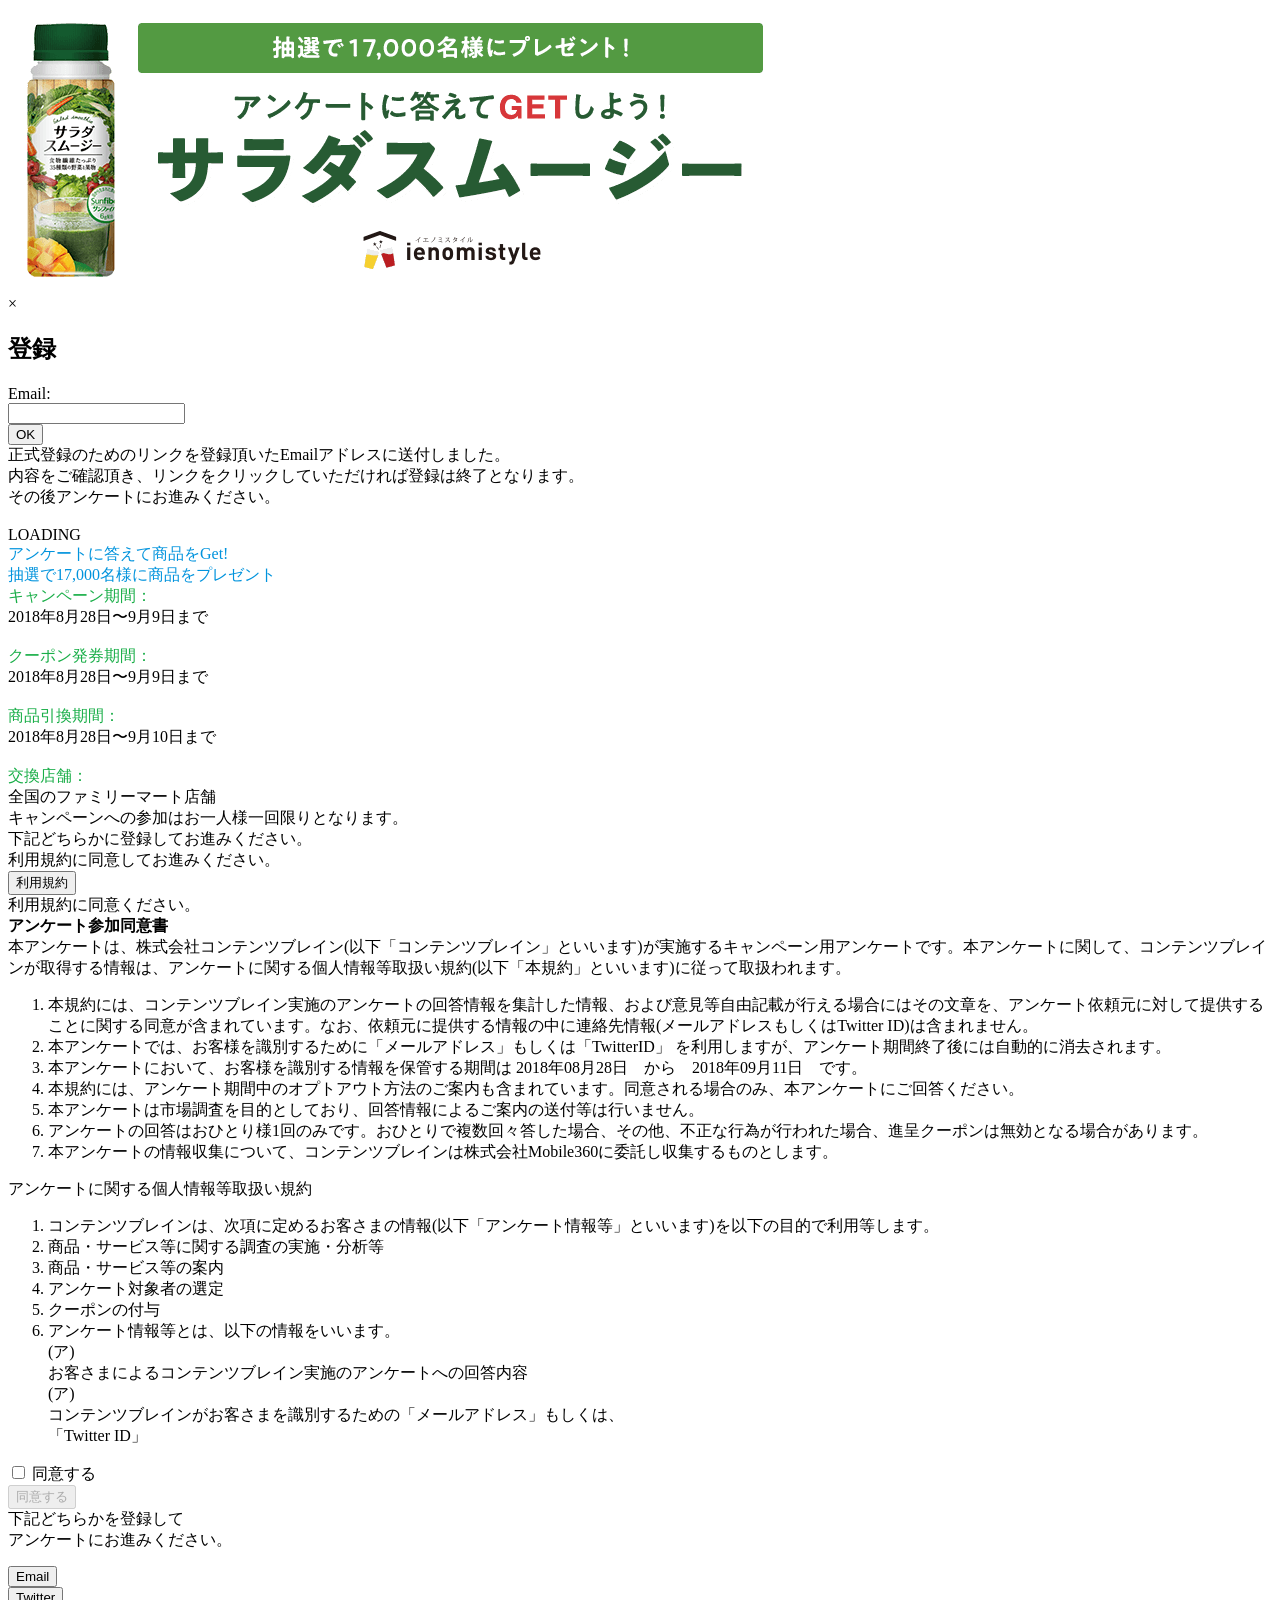
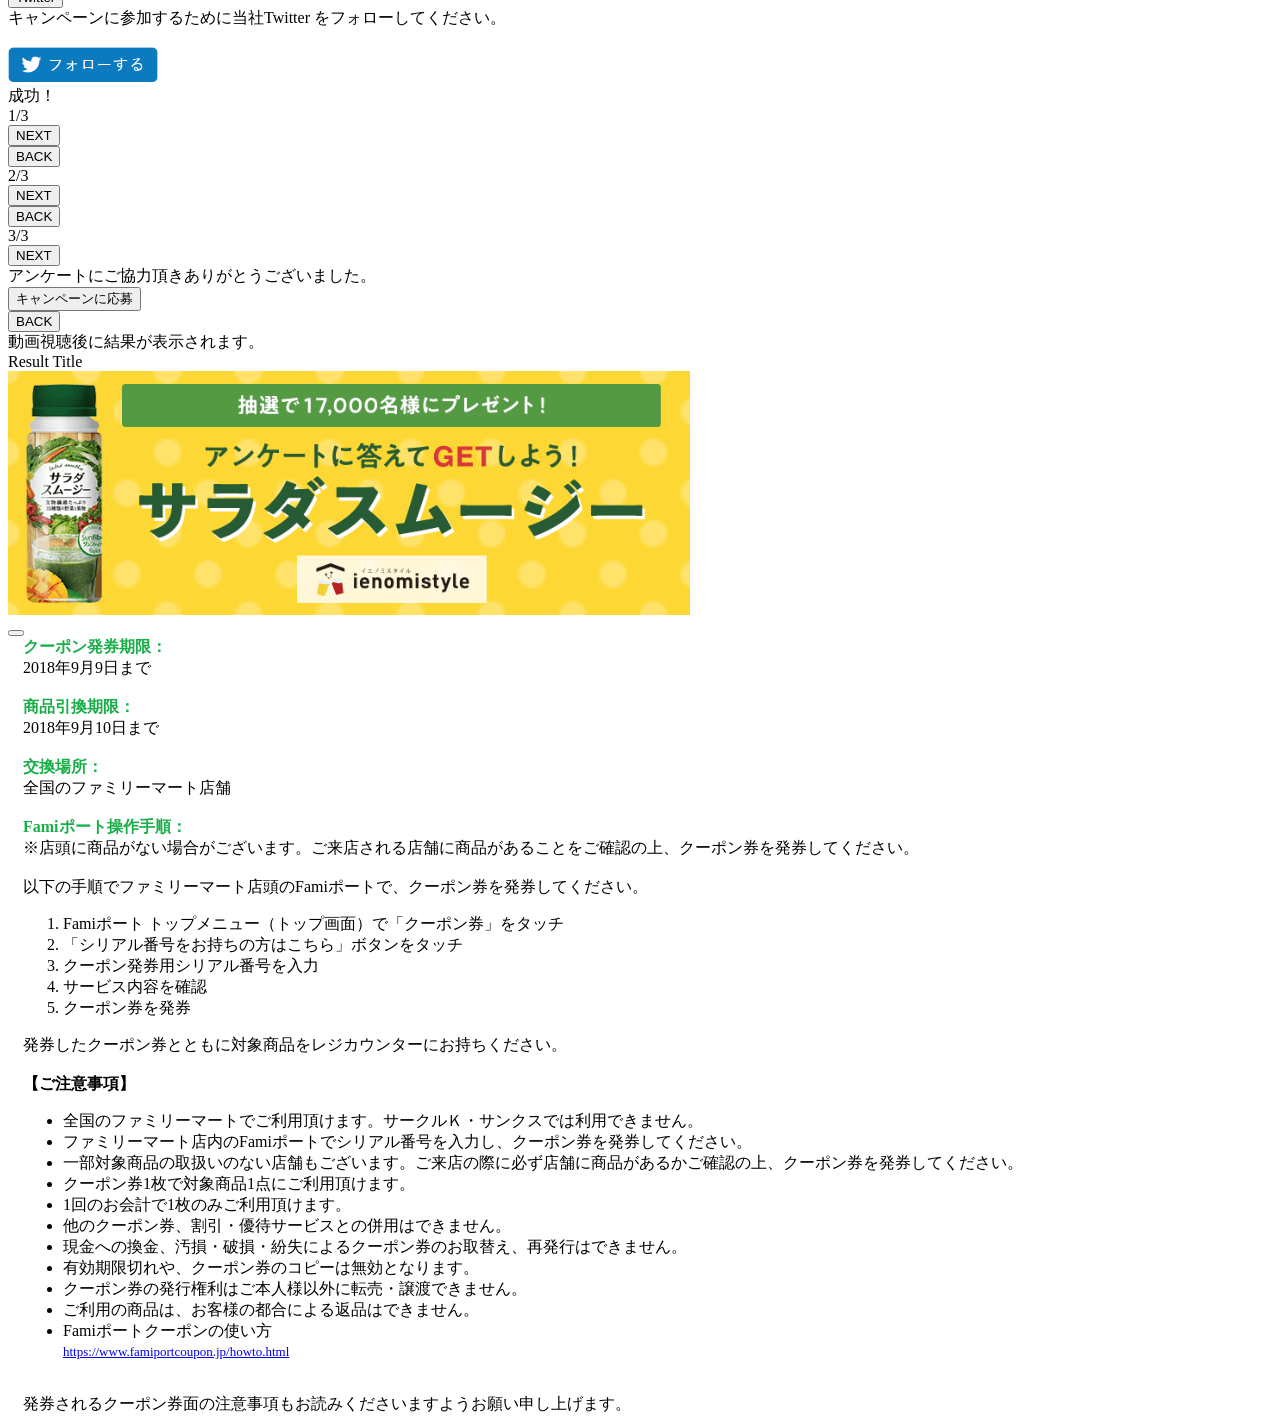
==== public/index.html @ 2e4a75c3 "initial commit" ====
<!DOCTYPE html>
<html lang="jp">
<head>
  <title>FamilyMart サラダスムージー</title>
  <meta name="viewport" content="width=device-width, initial-scale=1">
  <meta charset="utf-8">
</head>
<body>    
  <header>
  	<div class="banner">
      <img src="images/header-new.png" />
  	</div>
  </header>

  <div id="regModal" class="modal">
    <!-- Modal content -->
    <div class="modal-content">
      <div class="modal-header">
        <span class="modalCloser" data-target="regModal">&times;</span>
        <h2>登録</h2>
      </div>
      <div class="modal-body">
      	<div id="formSecWrapper">
	        <div id="regSec" class="sec">
	          <form id="regForm">
	            <div>Email:</div>
	            <input type="email" id="emailInput" required />
	            <div></div>
	            <input type="submit" id="submitBtn" class="shadow-1" value="OK" />
	          </form>
	          <div class="form-loader" id="formWorking">
	          </div>
	        </div>
	        <div id="doneSec" class="sec">
	          正式登録のためのリンクを登録頂いたEmailアドレスに送付しました。
	          <br>
	          内容をご確認頂き、リンクをクリックしていただければ登録は終了となります。
	          <br>
	          その後アンケートにお進みください。
	        </div>
	      </div>
      </div>
    </div>
  </div>
  
  <div id="page-wrapper">
  	<div id="loadingPage" class="page">
	    <div class="loading-block">
	      <br>LOADING
	    </div>
	  </div>
	  <div id="termsPage1" class="page">
	  	<div class="msg-wrapper" id="terms1Msg">
		  	<span style="color: #0193DD; font-size: 16px;">アンケートに答えて商品をGet!
				<br>抽選で17,000名様に商品をプレゼント</span>
				<div class="campaignInfo">
					<span style="color: #19AE48;">キャンペーン期間：</span><br>2018年8月28日〜9月9日まで
					<br><br><span style="color: #19AE48;">クーポン発券期間：</span><br>2018年8月28日〜9月9日まで
					<br><br><span style="color: #19AE48;">商品引換期間：</span><br>2018年8月28日〜9月10日まで
					<br><br><span style="color: #19AE48;">交換店舗：</span><br>全国のファミリーマート店舗
		    </div>
		    <div class="regInstruction">
			    キャンペーンへの参加はお一人様一回限りとなります。
		      <br>下記どちらかに登録してお進みください。
		    </div>
		    <div style="">
		    	利用規約に同意してお進みください。
		    	<br>
			    <button id="toTerms2" class="pageBtn" data-target="termsPage2">利用規約</button>
			  </div>
		  </div>
	  </div>
	  <div id="termsPage2" class="page">
	    <div class="msg-wrapper">
		    利用規約に同意ください。
	    </div>
	    <div class="tnc-wrapper">	
	    <div class="terms" id="tnc">
	    	<strong>アンケート参加同意書</strong>
	    	<div class="paragraph">本アンケートは、株式会社コンテンツブレイン(以下「コンテンツブレイン」といいます)が実施するキャンペーン用アンケートです。本アンケートに関して、コンテンツブレインが取得する情報は、アンケートに関する個人情報等取扱い規約(以下「本規約」といいます)に従って取扱われます。</div> 
			<div class="list">
				<ol>
					<li>本規約には、コンテンツブレイン実施のアンケートの回答情報を集計した情報、および意見等自由記載が行える場合にはその文章を、アンケート依頼元に対して提供することに関する同意が含まれています。なお、依頼元に提供する情報の中に連絡先情報(メールアドレスもしくはTwitter ID)は含まれません。</li>
					<li>本アンケートでは、お客様を識別するために「メールアドレス」もしくは「TwitterID」 を利用しますが、アンケート期間終了後には自動的に消去されます。</li>
					<li>本アンケートにおいて、お客様を識別する情報を保管する期間は 2018年08月28日　から　2018年09月11日　です。</li>
					<li>本規約には、アンケート期間中のオプトアウト方法のご案内も含まれています。同意される場合のみ、本アンケートにご回答ください。</li>
					<li>本アンケートは市場調査を目的としており、回答情報によるご案内の送付等は行いません。</li>
					<li> アンケートの回答はおひとり様1回のみです。おひとりで複数回々答した場合、その他、不正な行為が行われた場合、進呈クーポンは無効となる場合があります。</li>
					<li>本アンケートの情報収集について、コンテンツブレインは株式会社Mobile360に委託し収集するものとします。</li>
				</ol>
			</div>
	    	<div class="paragraph">アンケートに関する個人情報等取扱い規約</div>
	    	<div class="list">
	    		<ol>
	    			<li>コンテンツブレインは、次項に定めるお客さまの情報(以下「アンケート情報等」といいます)を以下の目的で利用等します。</li>
	    			<li>商品・サービス等に関する調査の実施・分析等</li>
	    			<li>商品・サービス等の案内</li>
	    			<li>アンケート対象者の選定</li>
	    			<li>クーポンの付与</li>
	    			<li>アンケート情報等とは、以下の情報をいいます。
						<div class="j-list-wrapper">
							<div class="j-list">
								<div class="j-point">(ア)</div><div class="j-text">お客さまによるコンテンツブレイン実施のアンケートへの回答内容</div>
							</div>
							<div class="j-list">
								<div class="j-point">(ア)</div><div class="j-text">コンテンツブレインがお客さまを識別するための「メールアドレス」もしくは、<br>「Twitter ID」 </div>
							</div>
						</div>
	    			</li>
	    		</ol>
	    	</div>
		  </div>
		    <div class="agree-box miniCheckbox">
		      <input type="checkbox" id="agreeCheck">
		      <label for="agreeCheck">同意する</label>
		      <span class="checkmark"></span>
		    </div>
		</div>
	    <button id="startSurvey" class="pageBtn next-btn" data-target="regPage" disabled>同意する </button>
	  </div>
	  <div id="regPage" class="page">
	  	<div class="msg-wrapper" id="regMsg" style="margin-bottom: 15px;">
	  		下記どちらかを登録して
				<br>アンケートにお進みください。
	  	</div>
	    <div id="regButtons">
	      <button class="registerBtn modalOpener shadow-1" id="regEmail" data-target="regModal">Email</button>
	      <div></div>
	      <button class="registerBtn shadow-1" id="regTwitter">Twitter</button>
	    </div>
	    <div class="form-loader" id="regWorking"></div>
	  </div>
	  <div id="followPage" class="page">
	    <div class="msg-wrapper">
	      キャンペーンに参加するために当社Twitter をフォローしてください。
	    </div>
	    <br>
	    <img src="images/follow.png" style="width: 150px;" id="followBtn"/>
	    <div id="successFollow">
	      成功！
	    </div>
	  </div>
	  <!-- <div id="introPage" class="page">
			<img class="intro-image" src="images/calbee.png" />
			<div class="tnc-wrapper">	
		    <div class="info">
					<strong class="points-title">応募期間</strong>
					<br>2018年 月 日から2018年 月 日まで
					<br><br>
					<strong class="points-title">概要</strong>
					<br>アンケートを完了した方から抽選で500名さまに「カルビー じゃがりこ サラダ」が当たります。
					<br><br>
					<strong class="points-title">商品引き換え期間</strong>
					<br>2018年6月23日(日）まで
					<br><br>
					<strong class="points-title">賞品</strong>
					<br>カルビー じゃがりこ サラダ　1個
					<br><br>
					<strong class="points-title">受け取り場所</strong>
					<br>セブン-イレブンでお受取りいただけます。
					<br><a href="http://www.sej.co.jp/shop/index.html" target="_blank">詳細はコチラ</a>
					<br><br>
					<strong class="points-title">当選発表</strong>
					<br>アンケート回答後、その場で当選が分かります。 また、当選した方にはTesTee・Powlのマイページにもお知らせします。
					<br><br>
					<strong class="points-title">引き換え方法</strong>
					<br>当選画面・または上述のマイページにクーポンURLを記載しますので、 対象店舗にてお引き換えください。
			  </div>
			</div>
		  <button id="toTerms" class="pageBtn next-btn" data-target="termsPage">NEXT <span class="right"></button>
	  </div>  -->
	  <div id="page1" class="page">
	  	<div id="q1" class="pageQuestion">
	  	</div>
	  	<div class="pagination-wrapper">
	      <div class="question-no">
	        1/3
	    	</div>
	      <button id="toQ2" class="pageBtn next-btn saveQuestion" data-question="1" data-target="page2">NEXT <span class="right"></span></button>
	  	</div>
	  </div>
	  <div id="page2" class="page">
	  	<div id="q2" class="pageQuestion">
	  	</div>
	  	<div class="pagination-wrapper">
	  		<button id="toQ1" class="pageBtn back-btn" data-target="page1">BACK <span class="left"></span></button>
	      <div class="question-no">
	        2/3
	    	</div>
	      <button id="toQ3" class="pageBtn next-btn saveQuestion" data-question="2" data-target="page3">NEXT <span class="right"></span></button>
	  	</div>
	  </div>
	  <div id="page3" class="page">
	  	<div id="q3" class="pageQuestion">
	  	</div>
	  	<div class="pagination-wrapper">
	  		<button id="toQ2" class="pageBtn back-btn" data-target="page2">BACK <span class="left"></span></button>
	      <div class="question-no">
	        3/3
	    	</div>
	      <button id="toApply" class="pageBtn next-btn saveQuestion" data-question="3" data-target="applyPage">NEXT <span class="right"></button>
	  	</div>
	  </div>
	 <!--  <div id="page4" class="page">
	  	<div id="q4" class="pageQuestion">
	  	</div>
	  	<div class="pagination-wrapper">
	  		<button id="toQ3" class="pageBtn back-btn" data-target="page3">BACK <span class="left"></span></button>
	      <div class="question-no">
	        4/5
	    	</div>
	      <button id="toQ5" class="pageBtn next-btn saveQuestion" data-question="4" data-target="page5">NEXT <span class="right"></span></button>
	  	</div>
	  </div>
	  <div id="page5" class="page">
	  	<div id="q5" class="pageQuestion">
	  	</div>
	  	<div class="pagination-wrapper">
	  		<button id="toQ4" class="pageBtn back-btn" data-target="page4">BACK <span class="left"></span></button>
	      <div class="question-no">
	        5/5
	    	</div>
	      <button id="toApply" class="pageBtn next-btn saveQuestion" data-question="5" data-target="applyPage">NEXT <span class="right"></span></button>
	  	</div>
	  </div>
	  <div id="page6" class="page">
	  	<div id="q6" class="pageQuestion">
	  	</div>
	  	<div class="pagination-wrapper">
	  		<button id="toQ5" class="pageBtn back-btn" data-target="page5">BACK <span class="left"></span></button>
	      <div class="question-no">
	        6/6
	    	</div>
	    	<button id="toApply" class="pageBtn next-btn saveQuestion" data-question="6" data-target="applyPage">NEXT <span class="right"></span></button>
	  	</div>
	  </div> -->
	  <div id="applyPage" class="page">
	  	<div class="msg-wrapper">
	      アンケートにご協力頂きありがとうございました。
		  </div>
		  <button id="toVideo" class="pageBtn shadow-2" data-target="videoPage">キャンペーンに応募</button>
		  <div class="pagination-wrapper">
				<button class="pageBtn back-btn" data-target="page3">BACK <span class="left"></span></button>
		  </div>
	  </div>
	  <div id="videoPage" class="page">
		  <div class="msg-wrapper">
				動画視聴後に結果が表示されます。
		  </div>
		  <div class="vid-wrapper" id="vid">
	    </div>
<!-- 	    <div class="pagination-wrapper">
			  <button id="toResult" class="pageBtn next-btn saveQuestion" data-target="resultPage">NEXT <span class="right"></span></button>
		  </div> -->
	  </div>
	  <div id="resultPage" class="page">
		  <div id="resultTitle">
		  	Result Title
		  </div>
		  <div id="resultDescription">
		  </div>
		  <img id="resultImage" src="images/header-main.png" />
		  <div id="resultInstruction">
		  </div>
		  <a id="couponLink"><button><div id="couponLoader" class="loader in-btn"></div><span id="getCoupon"><!-- クーポンを受け取る --></span></button></a>
		  <div style="padding: 0px 15px;">
			  <div id="couponInfo">
			  	<span style="color: #19AE48;font-weight: 600;">クーポン発券期限：</span>
			  	<br>2018年9月9日まで
			  	<br><br><span style="color: #19AE48;font-weight: 600;">商品引換期限：</span>
			  	<br>2018年9月10日まで
				<br><br><span style="color: #19AE48;font-weight: 600;">交換場所：</span>
				<br>全国のファミリーマート店舗
				<br><br><span style="color: #19AE48;font-weight: 600;">Famiポート操作手順：</span>
				<br>※店頭に商品がない場合がございます。ご来店される店舗に商品があることをご確認の上、クーポン券を発券してください。
				<br><br>以下の手順でファミリーマート店頭のFamiポートで、クーポン券を発券してください。
				<div class="bullets-wrapper" style="margin: 10px auto;">
					<ol>
						<li>Famiポート トップメニュー（トップ画面）で「クーポン券」をタッチ</li>
						<li>「シリアル番号をお持ちの方はこちら」ボタンをタッチ</li>
						<li>クーポン発券用シリアル番号を入力</li>
						<li>サービス内容を確認</li>
						<li>クーポン券を発券</li>
					</ol>
				</div>
				発券したクーポン券とともに対象商品をレジカウンターにお持ちください。
				<br><br><span style="font-weight: 600;"> 【ご注意事項】 </span>
				<div class="bullets-wrapper" style="margin: 10px auto;">
					<ul>
						<li>全国のファミリーマートでご利用頂けます。サークルＫ・サンクスでは利用できません。</li>
						<li>ファミリーマート店内のFamiポートでシリアル番号を入力し、クーポン券を発券してください。</li>
						<li>一部対象商品の取扱いのない店舗もございます。ご来店の際に必ず店舗に商品があるかご確認の上、クーポン券を発券してください。</li>
						<li>クーポン券1枚で対象商品1点にご利用頂けます。</li>
						<li>1回のお会計で1枚のみご利用頂けます。</li>
						<li>他のクーポン券、割引・優待サービスとの併用はできません。</li>
						<li>現金への換金、汚損・破損・紛失によるクーポン券のお取替え、再発行はできません。</li>
						<li>有効期限切れや、クーポン券のコピーは無効となります。</li>
						<li>クーポン券の発行権利はご本人様以外に転売・譲渡できません。</li>
						<li>ご利用の商品は、お客様の都合による返品はできません。</li>
						<li>Famiポートクーポンの使い方
							<br><a href="https://www.famiportcoupon.jp/howto.html" target="_blank" style="font-size: 13px;">https://www.famiportcoupon.jp/howto.html</a>
						</li>
					</ul>
				</div>
				<br>発券されるクーポン券面の注意事項もお読みくださいますようお願い申し上げます。
			  </div>
			</div>
	  </div>
  </div>
</body>
</html>
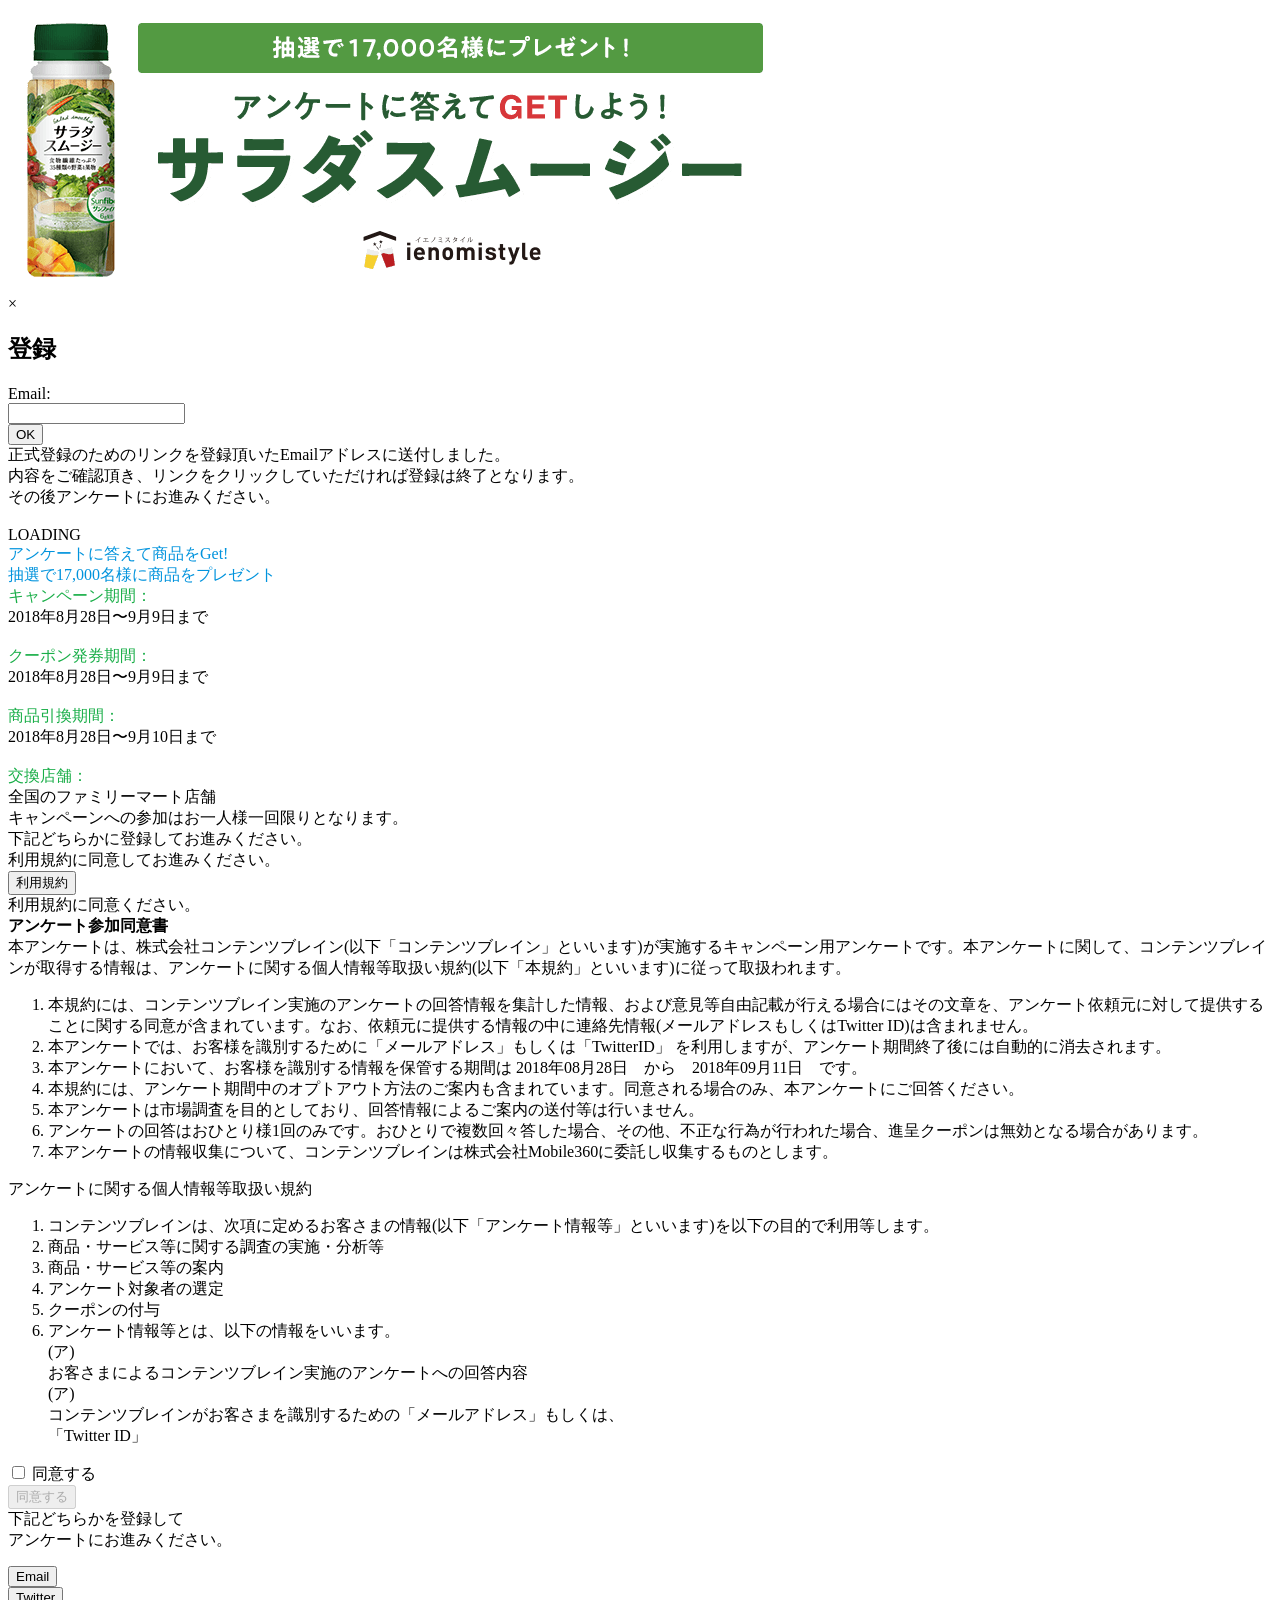
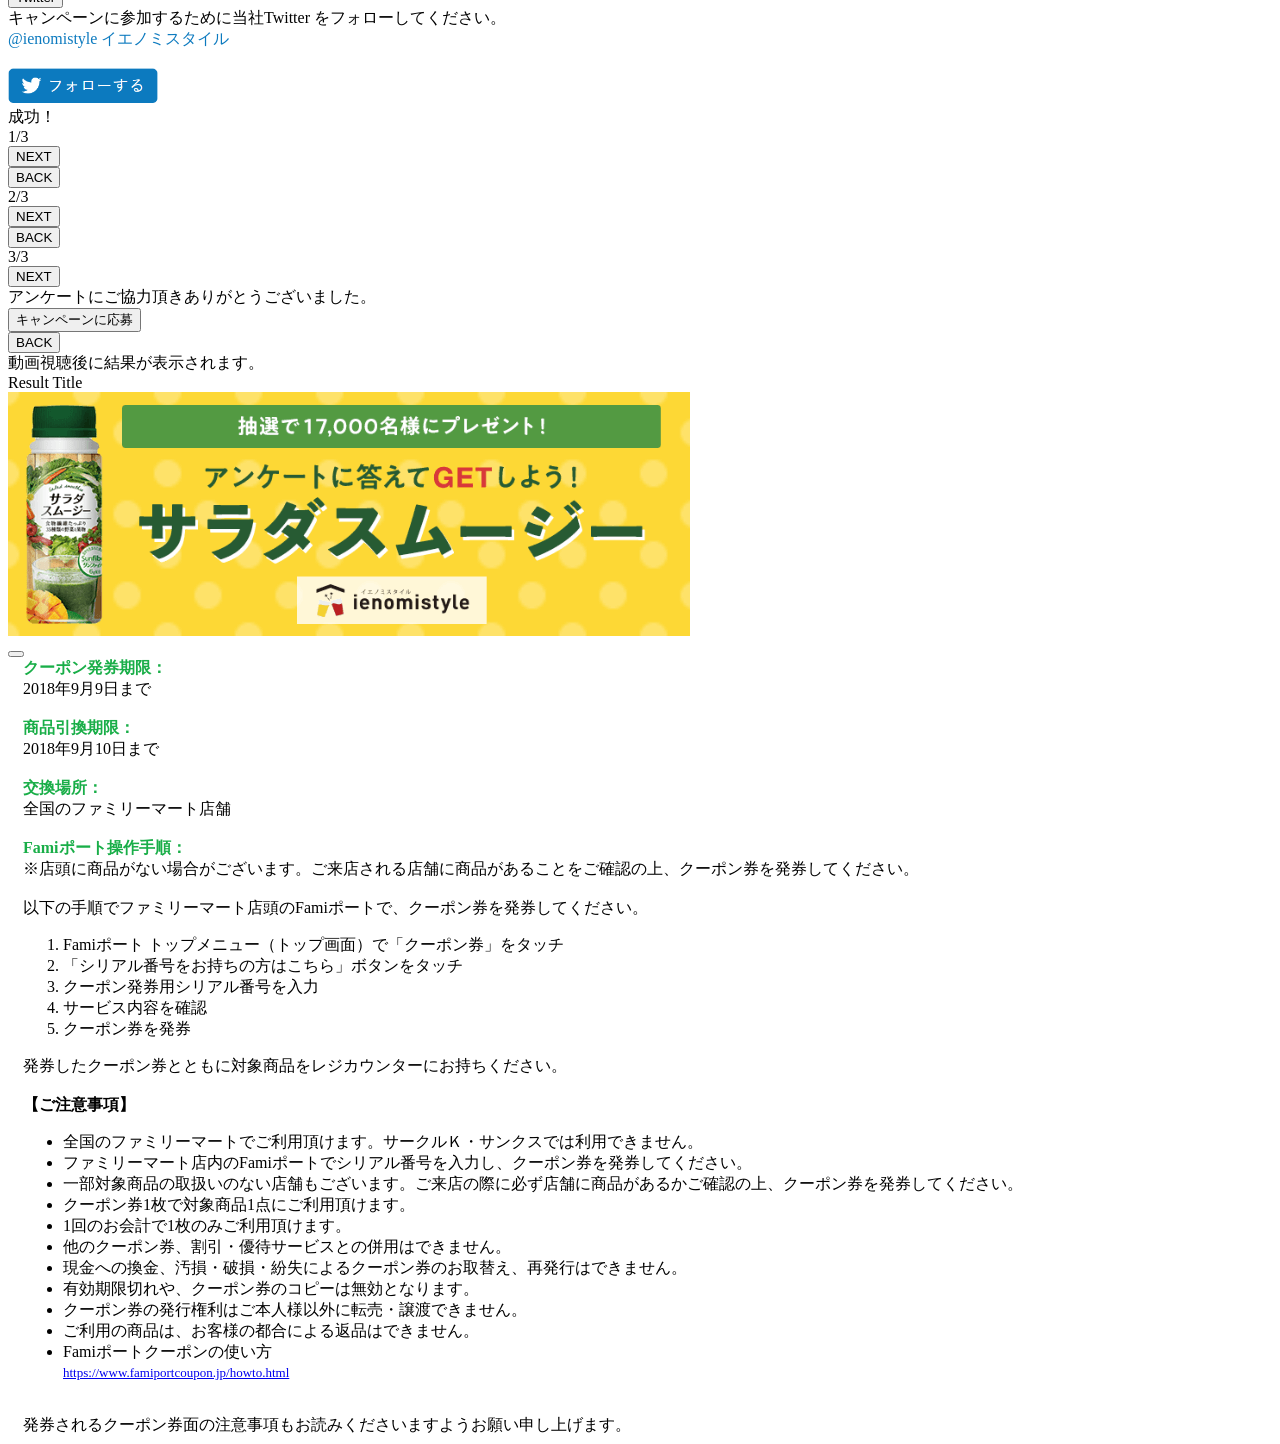
==== commit 73468501: "add twitter page name in follow page" ====
--- a/public/index.html
+++ b/public/index.html
@@ -120,8 +120,10 @@
 	  </div>
 	  <div id="regPage" class="page">
 	  	<div class="msg-wrapper" id="regMsg" style="margin-bottom: 15px;">
-	  		下記どちらかを登録して
-				<br>アンケートにお進みください。
+	  		&#19979;&#35352;&#12393;&#12385;&#12425;&#12363;&#12434;&#30331;&#37682;&#12375;&#12390;
+	  		<br>&#12450;&#12531;&#12465;&#12540;&#12488;&#12395;&#12362;&#36914;&#12415;&#12367;&#12384;&#12373;&#12356;&#12290;
+	  		<!-- 下記どちらかを登録して
+				<br>アンケートにお進みください。 -->
 	  	</div>
 	    <div id="regButtons">
 	      <button class="registerBtn modalOpener shadow-1" id="regEmail" data-target="regModal">Email</button>
@@ -133,6 +135,7 @@
 	  <div id="followPage" class="page">
 	    <div class="msg-wrapper">
 	      キャンペーンに参加するために当社Twitter をフォローしてください。
+	      <br><span style="color:#0c7abf;">@ienomistyle イエノミスタイル</span>
 	    </div>
 	    <br>
 	    <img src="images/follow.png" style="width: 150px;" id="followBtn"/>
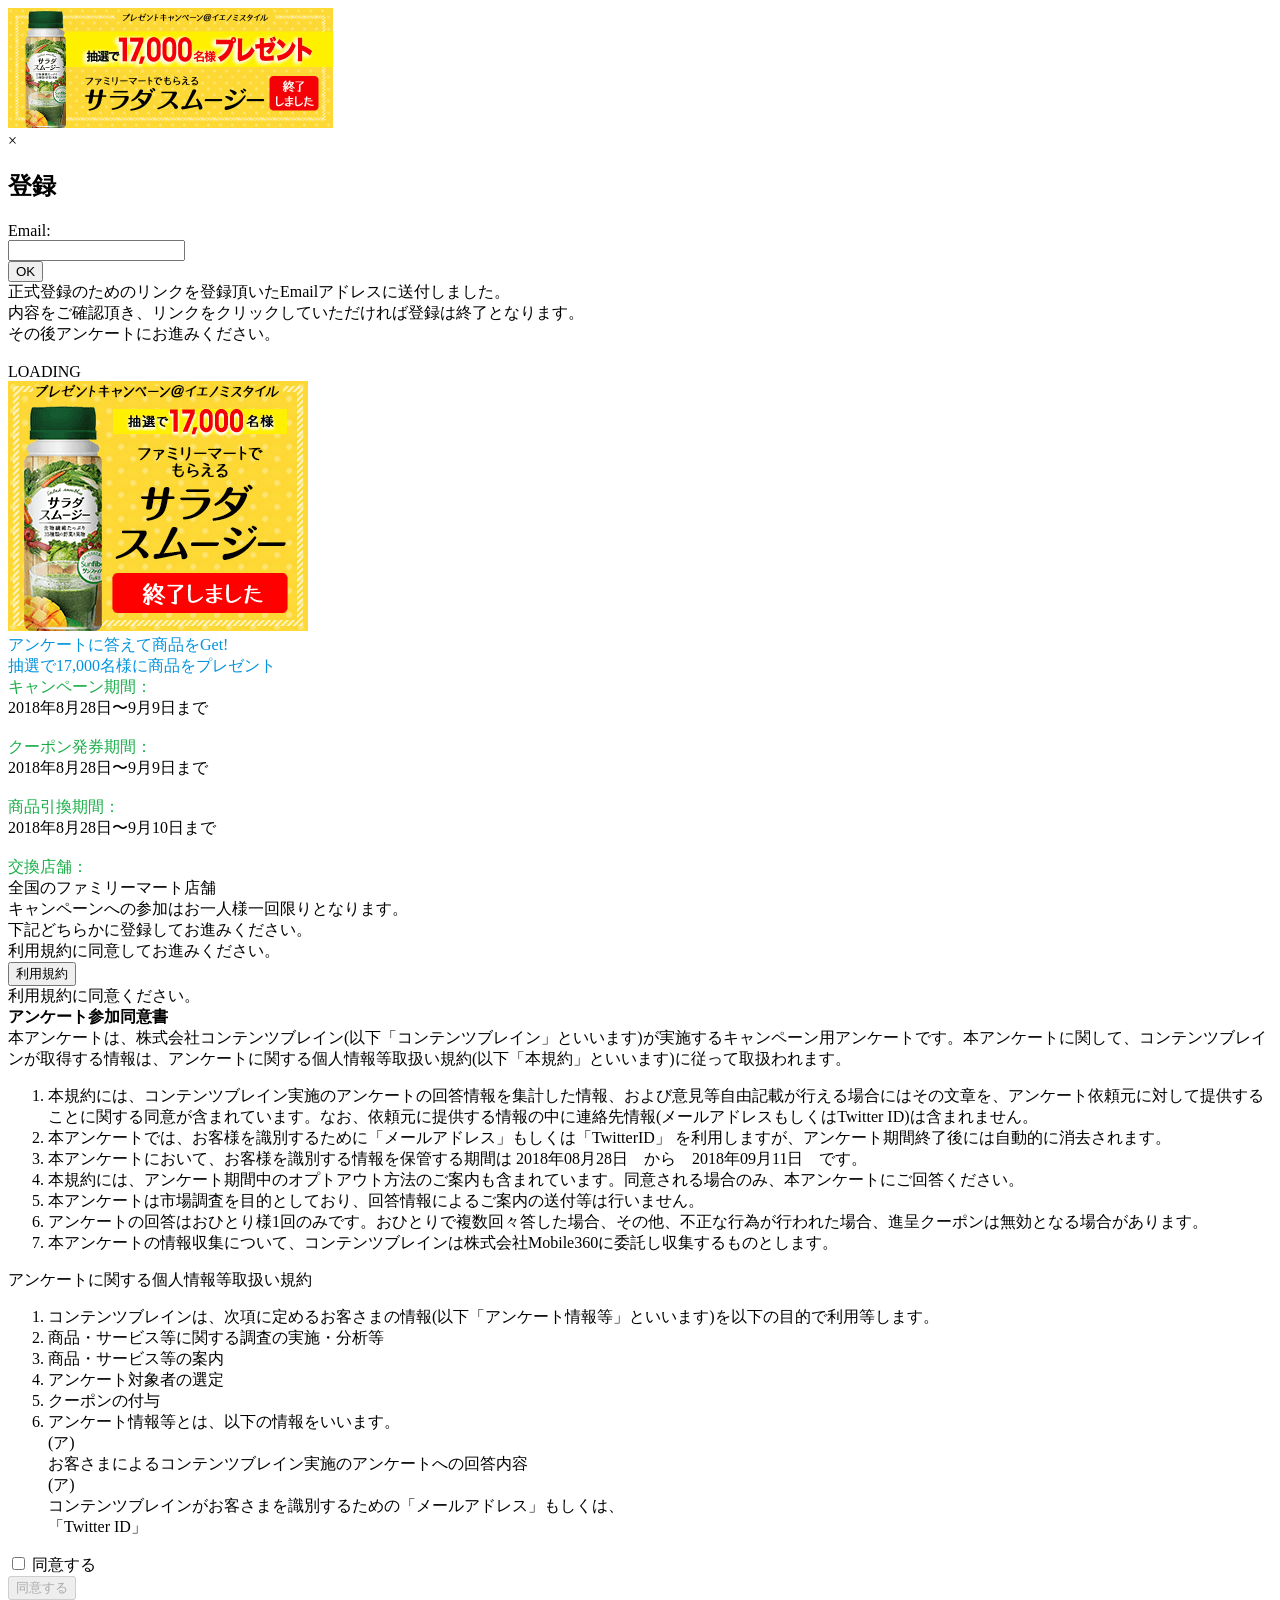
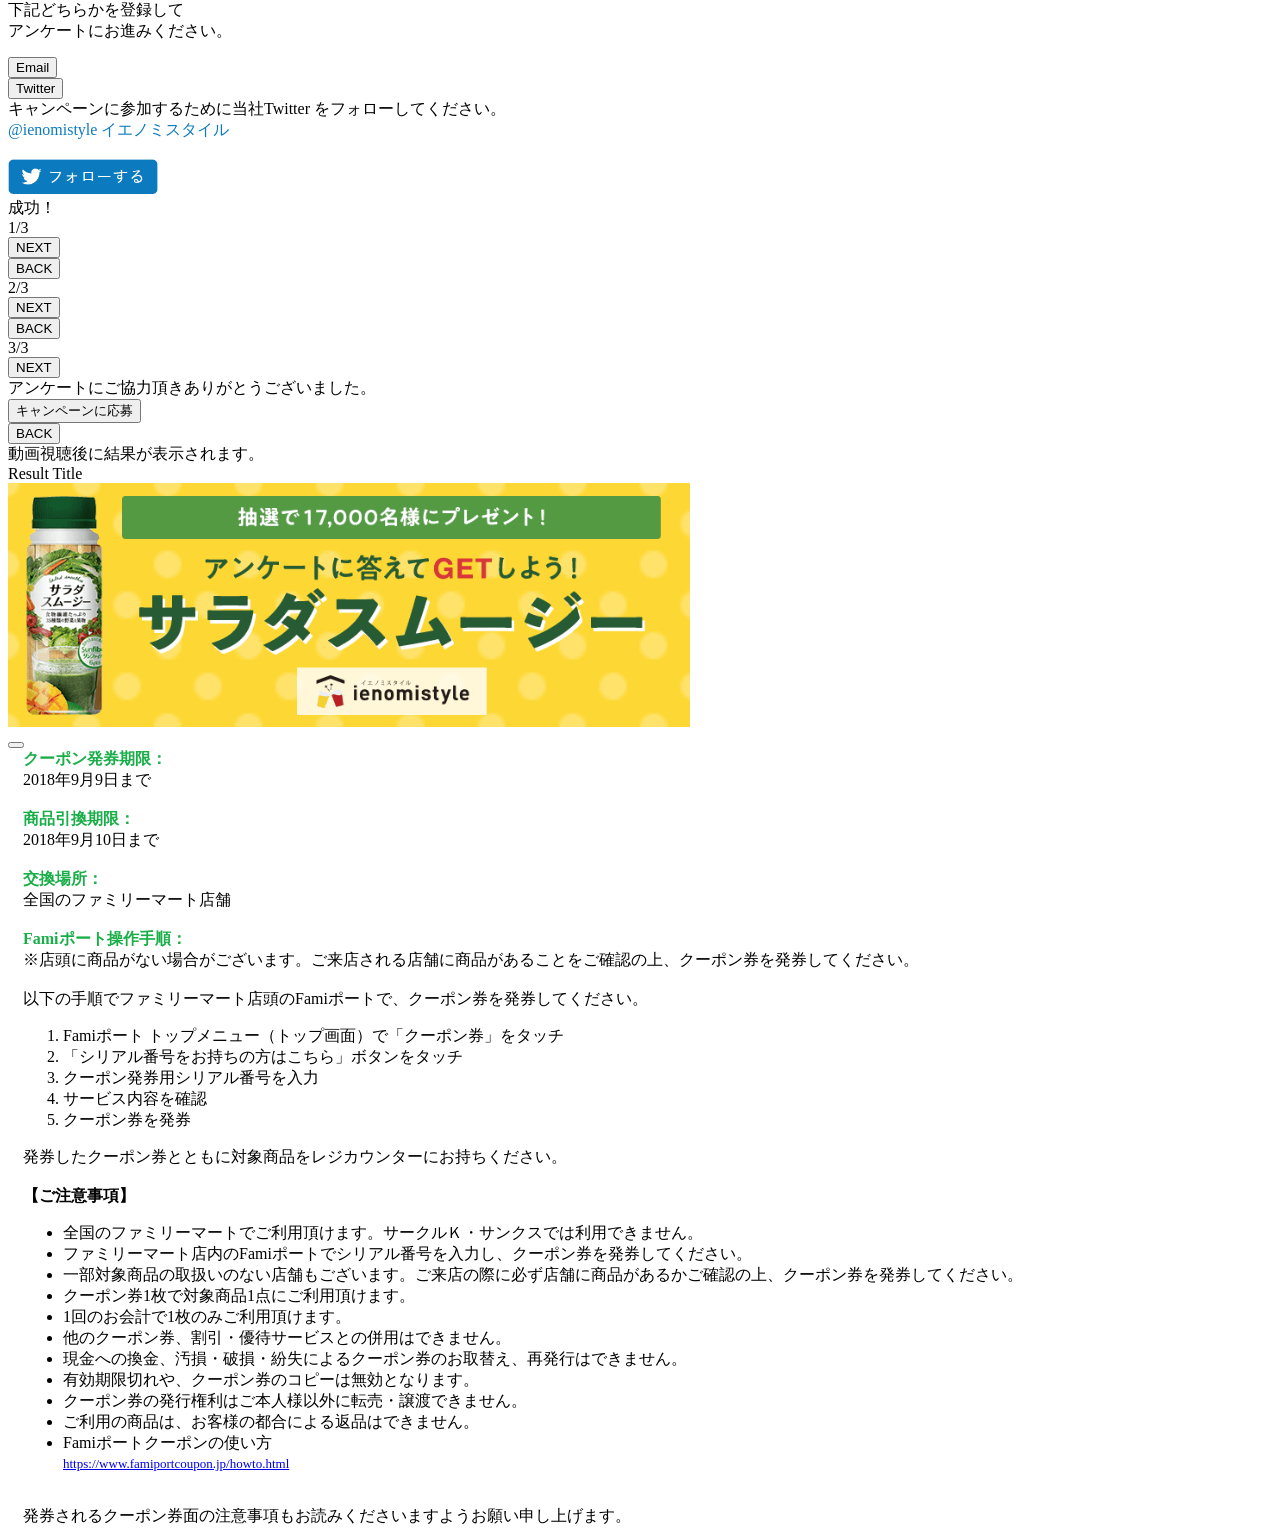
==== commit 9b6d42be: "campaign end" ====
--- a/public/index.html
+++ b/public/index.html
@@ -8,7 +8,7 @@
 <body>    
   <header>
   	<div class="banner">
-      <img src="images/header-new.png" />
+      <a href="https://www.ienomistyle.com/news/20180828-1425"><img src="images/header-end.png" /></a>
   	</div>
   </header>
 
@@ -48,6 +48,9 @@
 	    <div class="loading-block">
 	      <br>LOADING
 	    </div>
+	  </div>
+	  <div id="campaignEndPage" class="page">
+	  	<a href="https://www.ienomistyle.com/news/20180828-1425"><img class="end-image-center" src="images/header-end-page.png" /></a>
 	  </div>
 	  <div id="termsPage1" class="page">
 	  	<div class="msg-wrapper" id="terms1Msg">
